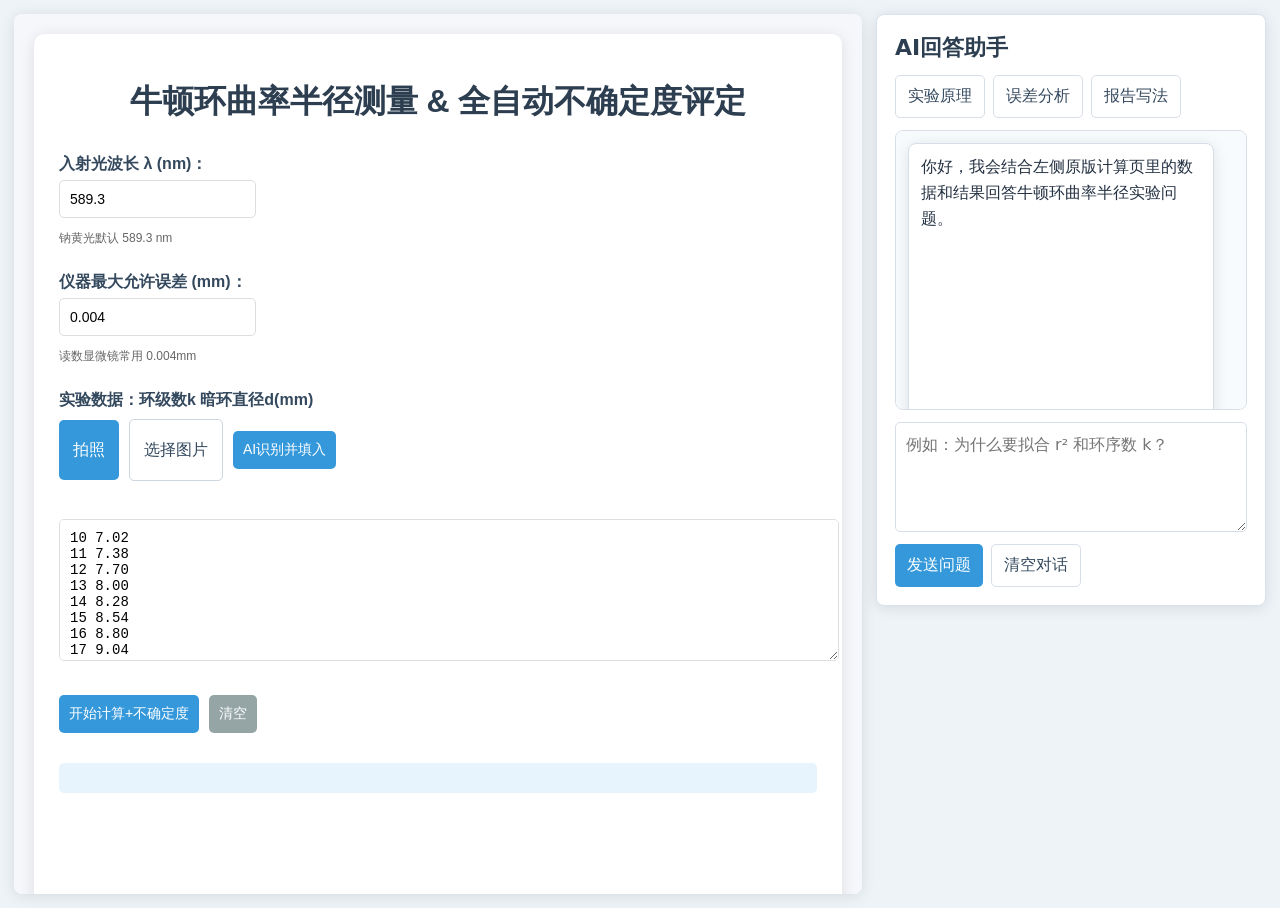
==== zeabur-backend/index.html @ 1ea329cb "fix: bundle static site in backend image" ====
<!doctype html>
<html lang="zh-CN">
<head>
  <meta charset="utf-8">
  <meta name="viewport" content="width=device-width, initial-scale=1">
  <title>牛顿环曲率半径计算与AI回答助手</title>
  <style>
    * {
      box-sizing: border-box;
    }

    body {
      margin: 0;
      color: #243142;
      background: #eef3f8;
      font-family: "Microsoft YaHei", "PingFang SC", system-ui, sans-serif;
    }

    .mobile-tabs {
      display: none;
    }

    .app {
      width: min(1420px, calc(100vw - 28px));
      margin: 14px auto;
      display: grid;
      grid-template-columns: minmax(640px, 1fr) 390px;
      gap: 14px;
      align-items: start;
    }

    .calculator-frame {
      width: 100%;
      height: calc(100vh - 28px);
      min-height: 880px;
      border: 0;
      border-radius: 8px;
      background: #f5f7fa;
      box-shadow: 0 2px 15px rgba(0, 0, 0, 0.1);
    }

    .assistant {
      display: grid;
      grid-template-rows: auto auto 280px auto auto;
      gap: 12px;
      padding: 18px;
      border: 1px solid #d9e1ec;
      border-radius: 8px;
      background: #ffffff;
      box-shadow: 0 2px 15px rgba(0, 0, 0, 0.1);
    }

    h1 {
      margin: 0;
      color: #2c3e50;
      font-size: 22px;
      line-height: 1.35;
    }

    .quick {
      display: flex;
      flex-wrap: wrap;
      gap: 8px;
    }

    button {
      padding: 10px 12px;
      border: 0;
      border-radius: 5px;
      color: #ffffff;
      background: #3498db;
      font: inherit;
      cursor: pointer;
      transition: background 0.3s;
    }

    button:hover {
      background: #2980b9;
    }

    button.secondary {
      color: #34495e;
      border: 1px solid #d8dee8;
      background: #ffffff;
    }

    button.secondary:hover {
      background: #f1f5f9;
    }

    button:disabled {
      opacity: 0.65;
      cursor: wait;
    }

    .chat-log {
      height: 280px;
      overflow: auto;
      display: grid;
      align-content: start;
      gap: 10px;
      padding: 12px;
      border: 1px solid #d8dee8;
      border-radius: 8px;
      background: #f8fbfe;
    }

    .bubble {
      max-width: 94%;
      padding: 10px 12px;
      border-radius: 8px;
      line-height: 1.65;
      white-space: pre-wrap;
      word-break: break-word;
    }

    .bubble.user {
      justify-self: end;
      color: #ffffff;
      background: #3498db;
    }

    .bubble.assistant {
      justify-self: start;
      border: 1px solid #d8dee8;
      background: #ffffff;
    }

    .bubble.error {
      color: #a8261f;
      border-color: #f0b5ae;
      background: #fff7f6;
    }

    textarea {
      width: 100%;
      min-height: 110px;
      resize: vertical;
      padding: 10px;
      border: 1px solid #d8dee8;
      border-radius: 5px;
      font: inherit;
      line-height: 1.55;
    }

    .actions {
      display: flex;
      flex-wrap: wrap;
      gap: 8px;
    }

    @media (max-width: 1050px) {
      body {
        overflow: hidden;
      }

      .mobile-tabs {
        position: sticky;
        top: 0;
        z-index: 10;
        display: grid;
        grid-template-columns: 1fr 1fr;
        width: 100%;
        height: 52px;
        padding: 6px;
        border-bottom: 1px solid #d8e1ea;
        background: #ffffff;
      }

      .mobile-tab {
        border-radius: 4px;
        color: #34495e;
        background: transparent;
      }

      .mobile-tab:hover {
        background: #eef4f8;
      }

      .mobile-tab.active {
        color: #ffffff;
        background: #3498db;
      }

      .app {
        display: block;
        width: 100%;
        height: calc(100dvh - 52px);
        margin: 0;
      }

      .calculator-frame,
      .assistant {
        width: 100%;
        height: 100%;
        min-height: 0;
        border-radius: 0;
      }

      .assistant {
        grid-template-rows: auto auto minmax(180px, 1fr) auto auto;
        overflow: auto;
        padding: 14px;
      }

      .chat-log {
        height: auto;
        min-height: 180px;
      }

      .app[data-mobile-view="calculator"] .assistant {
        display: none;
      }

      .app[data-mobile-view="assistant"] .calculator-frame {
        display: none;
      }
    }
  </style>
</head>
<body>
  <nav class="mobile-tabs" role="tablist" aria-label="功能导航">
    <button class="mobile-tab active" role="tab" aria-selected="true" data-view="calculator" type="button">测量计算</button>
    <button class="mobile-tab" role="tab" aria-selected="false" data-view="assistant" type="button">AI助手</button>
  </nav>

  <main class="app" id="app" data-mobile-view="calculator">
    <iframe
      id="calculatorFrame"
      class="calculator-frame"
      src="calculator-original.html"
      title="牛顿环曲率半径原版计算页"
    ></iframe>

    <section class="assistant" aria-label="AI回答助手">
      <h1>AI回答助手</h1>
      <div class="quick">
        <button class="secondary" type="button" data-question="牛顿环为什么可以测量透镜曲率半径？">实验原理</button>
        <button class="secondary" type="button" data-question="这组数据的主要误差来源有哪些？">误差分析</button>
        <button class="secondary" type="button" data-question="实验报告中最终结果应该怎么写？">报告写法</button>
      </div>
      <div class="chat-log" id="chatLog">
        <div class="bubble assistant">你好，我会结合左侧原版计算页里的数据和结果回答牛顿环曲率半径实验问题。</div>
      </div>
      <textarea id="questionInput" placeholder="例如：为什么要拟合 r² 和环序数 k？"></textarea>
      <div class="actions">
        <button id="sendButton" type="button">发送问题</button>
        <button class="secondary" id="clearChatButton" type="button">清空对话</button>
      </div>
    </section>
  </main>

  <script>
    const chatHistory = [];
    const app = document.getElementById("app");
    const calculatorFrame = document.getElementById("calculatorFrame");
    const chatLog = document.getElementById("chatLog");
    const questionInput = document.getElementById("questionInput");
    const sendButton = document.getElementById("sendButton");
    const API_BASE_URL = location.hostname.endsWith("github.io")
      ? "https://xn--11x61a012f.zeabur.app"
      : "";
    const AI_BACKEND_URL = `${API_BASE_URL}/api/chat`;
    const VISION_BACKEND_URL = `${API_BASE_URL}/api/vision-data`;
    let selectedImageFile = null;
    let selectedImageUrl = "";

    sendButton.addEventListener("click", sendQuestion);
    calculatorFrame.addEventListener("load", setupVisionImport);
    if (calculatorFrame.contentDocument?.readyState === "complete") {
      setupVisionImport();
    }
    document.getElementById("clearChatButton").addEventListener("click", () => {
      chatHistory.length = 0;
      chatLog.innerHTML = '<div class="bubble assistant">对话已清空。你可以继续提问。</div>';
    });
    document.querySelectorAll("[data-question]").forEach((button) => {
      button.addEventListener("click", () => {
        questionInput.value = button.dataset.question;
        sendQuestion();
      });
    });
    questionInput.addEventListener("keydown", (event) => {
      if (event.key === "Enter" && (event.ctrlKey || event.metaKey)) {
        sendQuestion();
      }
    });
    document.querySelectorAll(".mobile-tab").forEach((tab) => {
      tab.addEventListener("click", () => switchMobileView(tab.dataset.view));
    });

    function switchMobileView(view) {
      if (!['calculator', 'assistant'].includes(view)) return;
      app.dataset.mobileView = view;
      document.querySelectorAll('.mobile-tab').forEach((tab) => {
        const active = tab.dataset.view === view;
        tab.classList.toggle('active', active);
        tab.setAttribute('aria-selected', String(active));
      });
    }

    function collectCalculatorContext() {
      try {
        const doc = calculatorFrame.contentDocument;
        if (!doc) return null;
        return {
          lambda_nm: doc.getElementById("lambda")?.value || "",
          delta_inst_mm: doc.getElementById("deltaInst")?.value || "",
          data_text: doc.getElementById("dataInput")?.value || "",
          result_text: doc.getElementById("result")?.innerText || "",
        };
      } catch (error) {
        return null;
      }
    }

    function fillCalculatorData(dataText) {
      const doc = calculatorFrame.contentDocument;
      const input = doc?.getElementById("dataInput");
      if (!input) throw new Error("没有找到左侧计算页的数据输入框。");
      input.value = dataText;
      const InputEvent = calculatorFrame.contentWindow?.Event || Event;
      input.dispatchEvent(new InputEvent("input", { bubbles: true }));
    }

    function getVisionControls() {
      const doc = calculatorFrame.contentDocument;
      return {
        cameraInput: doc?.getElementById("cameraInput"),
        imageFileInput: doc?.getElementById("imageFileInput"),
        preview: doc?.getElementById("imagePreview"),
        previewWrap: doc?.getElementById("imagePreviewWrap"),
        fileName: doc?.getElementById("imageFileName"),
        visionButton: doc?.getElementById("visionButton"),
        status: doc?.getElementById("visionStatus"),
      };
    }

    function setVisionStatus(status, message, state = "") {
      if (!status) return;
      status.textContent = message;
      status.className = `vision-status${state ? ` ${state}` : ""}`;
    }

    function selectVisionImage(file) {
      const { preview, previewWrap, fileName, visionButton, status } = getVisionControls();
      if (!file || !preview || !previewWrap || !fileName || !visionButton) return;
      selectedImageFile = file;
      if (selectedImageUrl) URL.revokeObjectURL(selectedImageUrl);
      selectedImageUrl = URL.createObjectURL(file);
      preview.src = selectedImageUrl;
      fileName.textContent = file.name || "现场拍摄照片";
      previewWrap.hidden = false;
      visionButton.disabled = false;
      setVisionStatus(status, "图片已准备，可以开始 AI 识别。");
    }

    function setupVisionImport() {
      const controls = getVisionControls();
      if (!controls.visionButton || controls.visionButton.dataset.bound === "true") return;
      controls.visionButton.dataset.bound = "true";
      controls.cameraInput?.addEventListener("change", () => {
        selectVisionImage(controls.cameraInput.files?.[0]);
      });
      controls.imageFileInput?.addEventListener("change", () => {
        selectVisionImage(controls.imageFileInput.files?.[0]);
      });
      controls.visionButton.addEventListener("click", runVision);
    }

    async function runVision() {
      const { visionButton, status } = getVisionControls();
      if (!selectedImageFile || !visionButton || visionButton.disabled) return;
      visionButton.disabled = true;
      try {
        setVisionStatus(status, "正在由豆包视觉模型读取实验数据...");
        const formData = new FormData();
        formData.append("image", selectedImageFile);
        const response = await fetch(VISION_BACKEND_URL, {
          method: "POST",
          body: formData,
        });
        const data = await response.json();
        if (!response.ok || !data.ok) {
          throw new Error(data.message || "AI 图片识别失败");
        }
        fillCalculatorData(data.data_text);
        setVisionStatus(
          status,
          `已填入 ${data.rows.length} 组数据，请核对后手动计算。`,
          "success"
        );
      } catch (error) {
        setVisionStatus(status, error.message, "error");
      } finally {
        visionButton.disabled = false;
      }
    }

    async function sendQuestion() {
      const question = questionInput.value.trim();
      if (!question || sendButton.disabled) return;
      questionInput.value = "";
      appendMessage("user", question);
      chatHistory.push({ role: "user", content: question });
      sendButton.disabled = true;
      try {
        appendMessage("assistant", "正在思考...");
        const loadingBubble = chatLog.lastElementChild;
        const calculation = collectCalculatorContext();
        const messages = [
          {
            role: "system",
            content: "你是牛顿环测透镜曲率半径实验的中文教学助手。回答要准确、简洁，优先解释实验原理、数据处理、误差来源和报告写法。"
          }
        ];
        if (calculation) {
          messages.push({
            role: "system",
            content: "当前网页计算上下文：" + JSON.stringify(calculation).slice(0, 3500)
          });
        }
        chatHistory.slice(-6).forEach((item) => messages.push(item));
        const response = await fetch(AI_BACKEND_URL, {
          method: "POST",
          headers: { "Content-Type": "application/json" },
          body: JSON.stringify({
            question,
            calculation,
            history: chatHistory,
          }),
        });
        const data = await response.json();
        if (!response.ok) {
          throw new Error(data.message || "AI 后端请求失败");
        }
        const answer = data.answer || "";
        if (!answer) throw new Error("DeepSeek 没有返回有效回答。");
        loadingBubble.textContent = answer;
        chatHistory.push({ role: "assistant", content: answer });
      } catch (error) {
        if (chatLog.lastElementChild?.textContent === "正在思考...") {
          chatLog.lastElementChild.remove();
        }
        appendMessage("assistant error", error.message);
      } finally {
        sendButton.disabled = false;
      }
    }

    function appendMessage(type, text) {
      const bubble = document.createElement("div");
      bubble.className = `bubble ${type}`;
      bubble.textContent = text;
      chatLog.appendChild(bubble);
      chatLog.scrollTop = chatLog.scrollHeight;
    }
  </script>
</body>
</html>
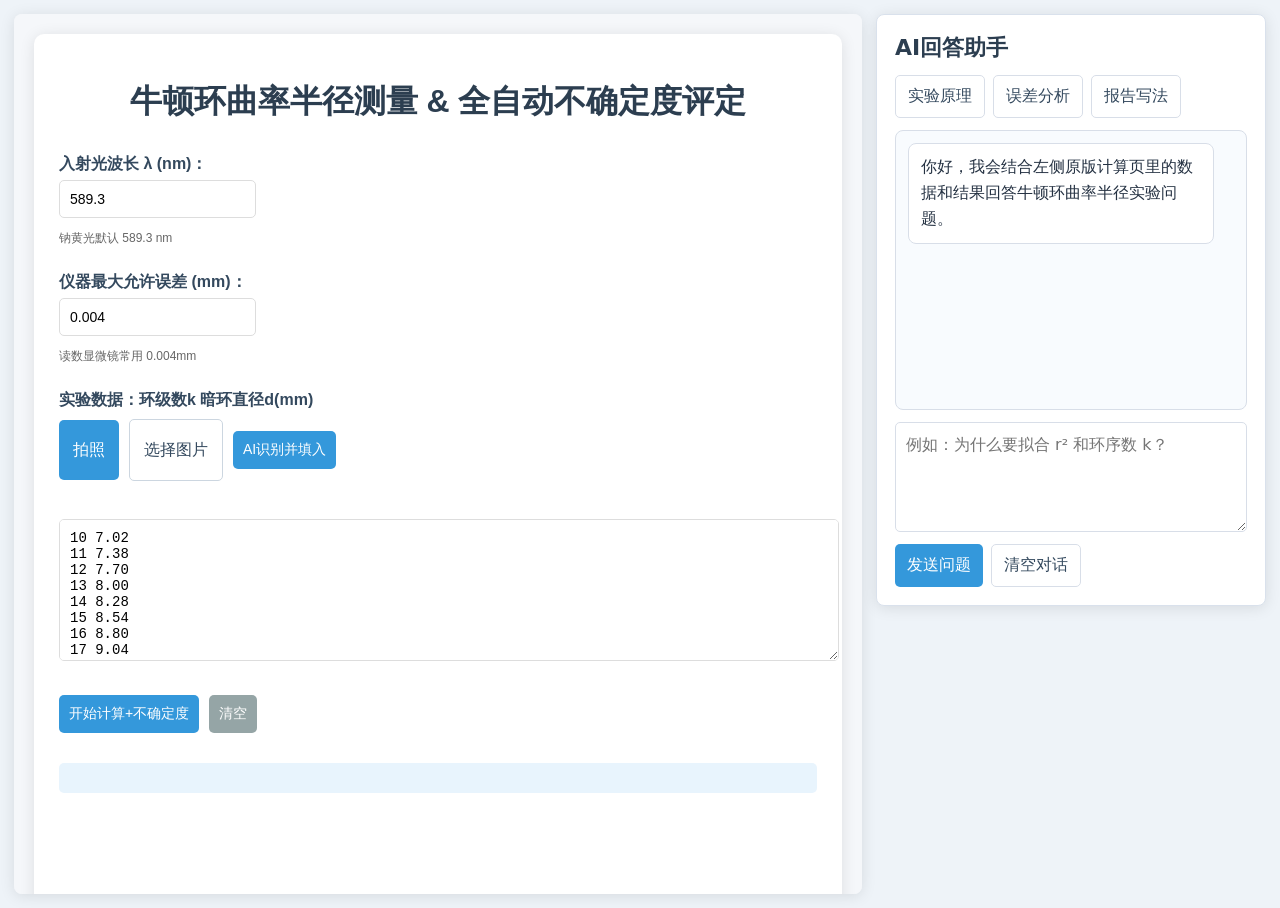
==== commit 0c5ce67f: "fix: improve AI answer layout" ====
--- a/zeabur-backend/index.html
+++ b/zeabur-backend/index.html
@@ -4,6 +4,23 @@
   <meta charset="utf-8">
   <meta name="viewport" content="width=device-width, initial-scale=1">
   <title>牛顿环曲率半径计算与AI回答助手</title>
+  <script>
+    window.MathJax = {
+      tex: {
+        inlineMath: [["\\(", "\\)"]],
+        displayMath: [["\\[", "\\]"]],
+        processEscapes: true,
+      },
+      svg: {
+        fontCache: "global",
+      },
+      startup: {
+        typeset: false,
+      },
+    };
+  </script>
+  <script id="mathJaxScript" defer src="assets/mathjax/tex-svg.js"></script>
+  <script defer src="assets/assistant-renderer.js"></script>
   <style>
     * {
       box-sizing: border-box;
@@ -39,7 +56,7 @@
       box-shadow: 0 2px 15px rgba(0, 0, 0, 0.1);
     }
 
-    .assistant {
+    .app > .assistant {
       display: grid;
       grid-template-rows: auto auto 280px auto auto;
       gap: 12px;
@@ -124,12 +141,54 @@
       justify-self: start;
       border: 1px solid #d8dee8;
       background: #ffffff;
+      white-space: normal;
     }
 
     .bubble.error {
       color: #a8261f;
       border-color: #f0b5ae;
       background: #fff7f6;
+    }
+
+    .bubble mjx-container {
+      max-width: 100%;
+      white-space: normal;
+    }
+
+    .bubble mjx-container[display="true"] {
+      margin: 0.4em 0;
+      overflow-x: auto;
+      overflow-y: hidden;
+    }
+
+    .message-paragraph {
+      margin: 0;
+    }
+
+    .message-paragraph + .message-paragraph,
+    .message-list + .message-paragraph,
+    .message-math + .message-paragraph {
+      margin-top: 0.55em;
+    }
+
+    .message-list {
+      margin: 0.45em 0;
+      padding-left: 1.35em;
+    }
+
+    .message-list li + li {
+      margin-top: 0.3em;
+    }
+
+    .message-math {
+      margin: 0.45em 0;
+      overflow-x: auto;
+      overflow-y: hidden;
+      text-align: center;
+    }
+
+    .message-math mjx-container[display="true"] {
+      margin: 0;
     }
 
     textarea {
@@ -190,14 +249,14 @@
       }
 
       .calculator-frame,
-      .assistant {
+      .app > .assistant {
         width: 100%;
         height: 100%;
         min-height: 0;
         border-radius: 0;
       }
 
-      .assistant {
+      .app > .assistant {
         grid-template-rows: auto auto minmax(180px, 1fr) auto auto;
         overflow: auto;
         padding: 14px;
@@ -208,7 +267,7 @@
         min-height: 180px;
       }
 
-      .app[data-mobile-view="calculator"] .assistant {
+      .app[data-mobile-view="calculator"] > .assistant {
         display: none;
       }
 
@@ -287,6 +346,9 @@
     });
     document.querySelectorAll(".mobile-tab").forEach((tab) => {
       tab.addEventListener("click", () => switchMobileView(tab.dataset.view));
+    });
+    document.getElementById("mathJaxScript")?.addEventListener("load", () => {
+      document.querySelectorAll(".bubble.assistant").forEach(renderAssistantMath);
     });
 
     function switchMobileView(view) {
@@ -436,7 +498,8 @@
         }
         const answer = data.answer || "";
         if (!answer) throw new Error("DeepSeek 没有返回有效回答。");
-        loadingBubble.textContent = answer;
+        AssistantRenderer.render(loadingBubble, answer);
+        await renderAssistantMath(loadingBubble);
         chatHistory.push({ role: "assistant", content: answer });
       } catch (error) {
         if (chatLog.lastElementChild?.textContent === "正在思考...") {
@@ -455,6 +518,17 @@
       chatLog.appendChild(bubble);
       chatLog.scrollTop = chatLog.scrollHeight;
     }
+
+    async function renderAssistantMath(bubble) {
+      if (!bubble || !window.MathJax?.typesetPromise) return;
+      try {
+        await MathJax.startup.promise;
+        MathJax.typesetClear?.([bubble]);
+        await MathJax.typesetPromise([bubble]);
+      } catch (error) {
+        console.warn("数学公式渲染失败", error);
+      }
+    }
   </script>
 </body>
 </html>
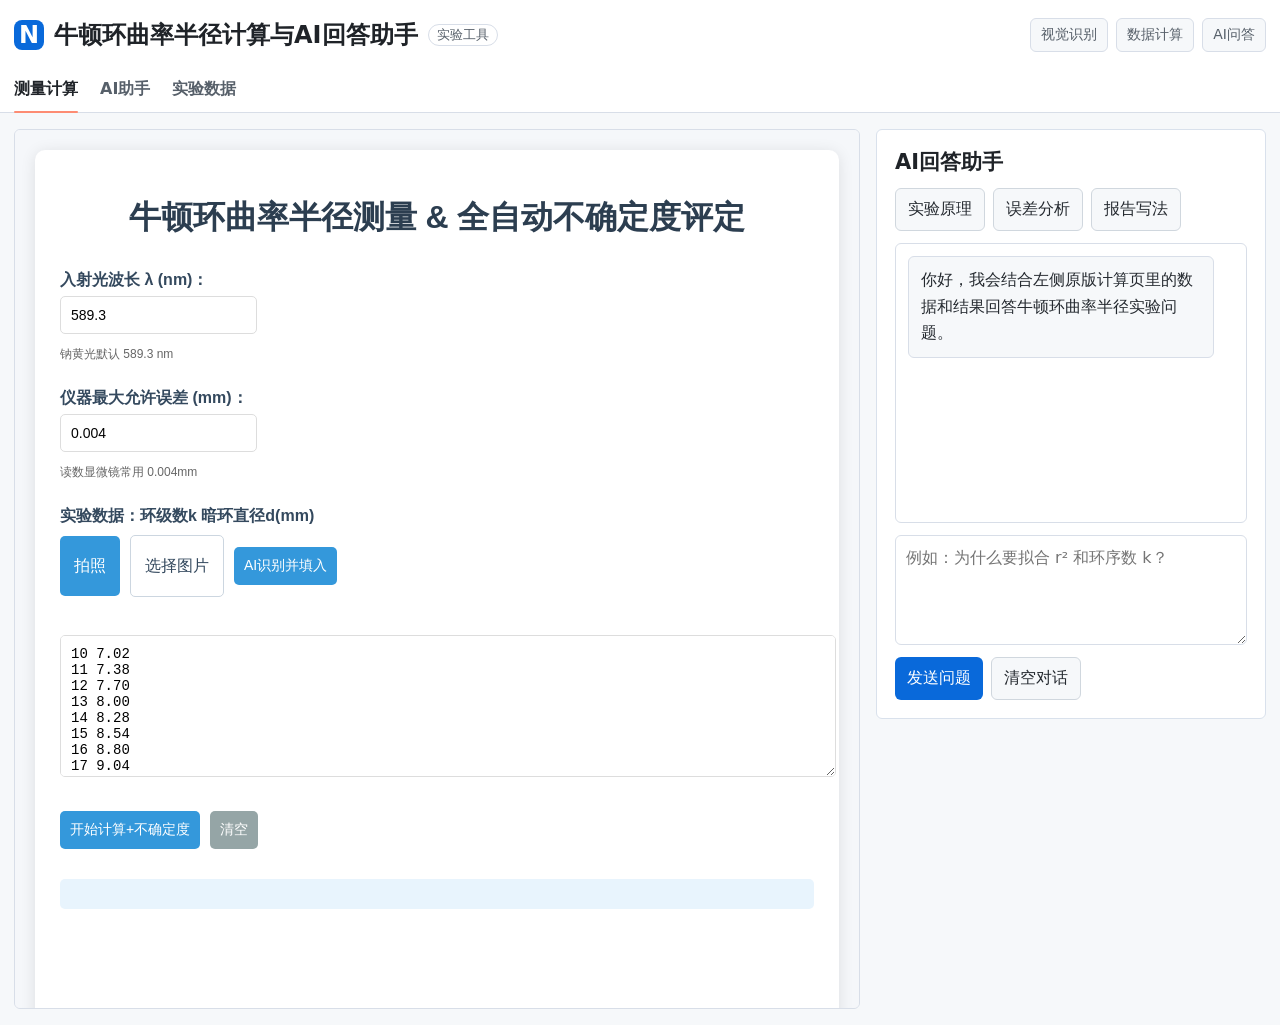
==== commit 9cd4090e: "fix: polish ui and harden assistant rendering" ====
--- a/zeabur-backend/index.html
+++ b/zeabur-backend/index.html
@@ -20,7 +20,7 @@
     };
   </script>
   <script id="mathJaxScript" defer src="assets/mathjax/tex-svg.js"></script>
-  <script defer src="assets/assistant-renderer.js"></script>
+  <script defer src="assets/assistant-renderer.js?v=20260720-1"></script>
   <style>
     * {
       box-sizing: border-box;
@@ -28,9 +28,108 @@
 
     body {
       margin: 0;
-      color: #243142;
-      background: #eef3f8;
+      color: #24292f;
+      background: #f6f8fa;
       font-family: "Microsoft YaHei", "PingFang SC", system-ui, sans-serif;
+    }
+
+    .page-header {
+      border-bottom: 1px solid #d8dee8;
+      background: #ffffff;
+    }
+
+    .page-header-inner {
+      width: min(1420px, calc(100vw - 28px));
+      margin: 0 auto;
+      padding: 18px 0 0;
+    }
+
+    .page-title-row {
+      display: flex;
+      align-items: center;
+      justify-content: space-between;
+      gap: 16px;
+      padding-bottom: 14px;
+    }
+
+    .page-title {
+      display: flex;
+      align-items: center;
+      gap: 10px;
+      min-width: 0;
+      margin: 0;
+      color: #1f2328;
+      font-size: 24px;
+      line-height: 1.25;
+    }
+
+    .page-mark {
+      display: grid;
+      place-items: center;
+      flex: 0 0 auto;
+      width: 30px;
+      height: 30px;
+      border-radius: 8px;
+      color: #ffffff;
+      background: #0969da;
+      font-weight: 700;
+    }
+
+    .page-badge {
+      flex: 0 0 auto;
+      padding: 2px 8px;
+      border: 1px solid #d8dee8;
+      border-radius: 999px;
+      color: #57606a;
+      background: #ffffff;
+      font-size: 13px;
+      font-weight: 400;
+    }
+
+    .page-tools {
+      display: flex;
+      gap: 8px;
+      flex-wrap: wrap;
+      justify-content: flex-end;
+    }
+
+    .tool-chip {
+      padding: 7px 10px;
+      border: 1px solid #d8dee8;
+      border-radius: 6px;
+      color: #57606a;
+      background: #f6f8fa;
+      font-size: 14px;
+      white-space: nowrap;
+    }
+
+    .page-tabs {
+      display: flex;
+      gap: 22px;
+      min-height: 46px;
+      align-items: flex-end;
+    }
+
+    .page-tab {
+      position: relative;
+      padding: 0 0 12px;
+      color: #57606a;
+      font-weight: 600;
+    }
+
+    .page-tab.active {
+      color: #1f2328;
+    }
+
+    .page-tab.active::after {
+      position: absolute;
+      right: 0;
+      bottom: -1px;
+      left: 0;
+      height: 2px;
+      border-radius: 999px;
+      background: #fd8c73;
+      content: "";
     }
 
     .mobile-tabs {
@@ -39,10 +138,10 @@
 
     .app {
       width: min(1420px, calc(100vw - 28px));
-      margin: 14px auto;
+      margin: 16px auto;
       display: grid;
-      grid-template-columns: minmax(640px, 1fr) 390px;
-      gap: 14px;
+      grid-template-columns: minmax(660px, 1fr) 390px;
+      gap: 16px;
       align-items: start;
     }
 
@@ -51,9 +150,9 @@
       height: calc(100vh - 28px);
       min-height: 880px;
       border: 0;
-      border-radius: 8px;
+      border: 1px solid #d8dee8;
+      border-radius: 6px;
       background: #f5f7fa;
-      box-shadow: 0 2px 15px rgba(0, 0, 0, 0.1);
     }
 
     .app > .assistant {
@@ -62,15 +161,14 @@
       gap: 12px;
       padding: 18px;
       border: 1px solid #d9e1ec;
-      border-radius: 8px;
+      border-radius: 6px;
       background: #ffffff;
-      box-shadow: 0 2px 15px rgba(0, 0, 0, 0.1);
     }
 
     h1 {
       margin: 0;
-      color: #2c3e50;
-      font-size: 22px;
+      color: #1f2328;
+      font-size: 21px;
       line-height: 1.35;
     }
 
@@ -83,26 +181,27 @@
     button {
       padding: 10px 12px;
       border: 0;
-      border-radius: 5px;
+      border-radius: 6px;
       color: #ffffff;
-      background: #3498db;
+      background: #0969da;
       font: inherit;
       cursor: pointer;
-      transition: background 0.3s;
+      transition: background 0.2s, border-color 0.2s;
     }
 
     button:hover {
-      background: #2980b9;
+      background: #0759b8;
     }
 
     button.secondary {
-      color: #34495e;
-      border: 1px solid #d8dee8;
-      background: #ffffff;
+      color: #24292f;
+      border: 1px solid #d0d7de;
+      background: #f6f8fa;
     }
 
     button.secondary:hover {
-      background: #f1f5f9;
+      border-color: #afb8c1;
+      background: #eef2f6;
     }
 
     button:disabled {
@@ -118,14 +217,14 @@
       gap: 10px;
       padding: 12px;
       border: 1px solid #d8dee8;
-      border-radius: 8px;
-      background: #f8fbfe;
+      border-radius: 6px;
+      background: #ffffff;
     }
 
     .bubble {
       max-width: 94%;
       padding: 10px 12px;
-      border-radius: 8px;
+      border-radius: 6px;
       line-height: 1.65;
       white-space: pre-wrap;
       word-break: break-word;
@@ -140,7 +239,7 @@
     .bubble.assistant {
       justify-self: start;
       border: 1px solid #d8dee8;
-      background: #ffffff;
+      background: #f6f8fa;
       white-space: normal;
     }
 
@@ -197,7 +296,7 @@
       resize: vertical;
       padding: 10px;
       border: 1px solid #d8dee8;
-      border-radius: 5px;
+      border-radius: 6px;
       font: inherit;
       line-height: 1.55;
     }
@@ -211,6 +310,10 @@
     @media (max-width: 1050px) {
       body {
         overflow: hidden;
+      }
+
+      .page-header {
+        display: none;
       }
 
       .mobile-tabs {
@@ -257,14 +360,54 @@
       }
 
       .app > .assistant {
-        grid-template-rows: auto auto minmax(180px, 1fr) auto auto;
-        overflow: auto;
-        padding: 14px;
+        display: flex;
+        flex-direction: column;
+        gap: 10px;
+        overflow: hidden;
+        padding: 12px;
+      }
+
+      h1 {
+        font-size: 22px;
+      }
+
+      .quick {
+        display: grid;
+        grid-template-columns: repeat(3, minmax(0, 1fr));
+        gap: 8px;
+      }
+
+      .quick button {
+        min-width: 0;
+        padding: 9px 6px;
       }
 
       .chat-log {
+        flex: 1 1 auto;
         height: auto;
-        min-height: 180px;
+        min-height: 0;
+        padding: 10px;
+        overflow-y: auto;
+      }
+
+      .bubble {
+        max-width: 100%;
+        padding: 10px;
+      }
+
+      textarea {
+        min-height: 92px;
+        max-height: 150px;
+      }
+
+      .actions {
+        display: grid;
+        grid-template-columns: 1fr 1fr;
+      }
+
+      .actions button {
+        min-width: 0;
+        min-height: 46px;
       }
 
       .app[data-mobile-view="calculator"] > .assistant {
@@ -278,6 +421,28 @@
   </style>
 </head>
 <body>
+  <header class="page-header">
+    <div class="page-header-inner">
+      <div class="page-title-row">
+        <h1 class="page-title">
+          <span class="page-mark">N</span>
+          牛顿环曲率半径计算与AI回答助手
+          <span class="page-badge">实验工具</span>
+        </h1>
+        <div class="page-tools" aria-label="功能状态">
+          <span class="tool-chip">视觉识别</span>
+          <span class="tool-chip">数据计算</span>
+          <span class="tool-chip">AI问答</span>
+        </div>
+      </div>
+      <div class="page-tabs" aria-label="页面区域">
+        <span class="page-tab active">测量计算</span>
+        <span class="page-tab">AI助手</span>
+        <span class="page-tab">实验数据</span>
+      </div>
+    </div>
+  </header>
+
   <nav class="mobile-tabs" role="tablist" aria-label="功能导航">
     <button class="mobile-tab active" role="tab" aria-selected="true" data-view="calculator" type="button">测量计算</button>
     <button class="mobile-tab" role="tab" aria-selected="false" data-view="assistant" type="button">AI助手</button>
@@ -498,7 +663,7 @@
         }
         const answer = data.answer || "";
         if (!answer) throw new Error("DeepSeek 没有返回有效回答。");
-        AssistantRenderer.render(loadingBubble, answer);
+        renderAssistantAnswer(loadingBubble, answer);
         await renderAssistantMath(loadingBubble);
         chatHistory.push({ role: "assistant", content: answer });
       } catch (error) {
@@ -519,6 +684,14 @@
       chatLog.scrollTop = chatLog.scrollHeight;
     }
 
+    function renderAssistantAnswer(bubble, answer) {
+      if (window.AssistantRenderer?.render) {
+        window.AssistantRenderer.render(bubble, answer);
+        return;
+      }
+      bubble.textContent = answer;
+    }
+
     async function renderAssistantMath(bubble) {
       if (!bubble || !window.MathJax?.typesetPromise) return;
       try {
